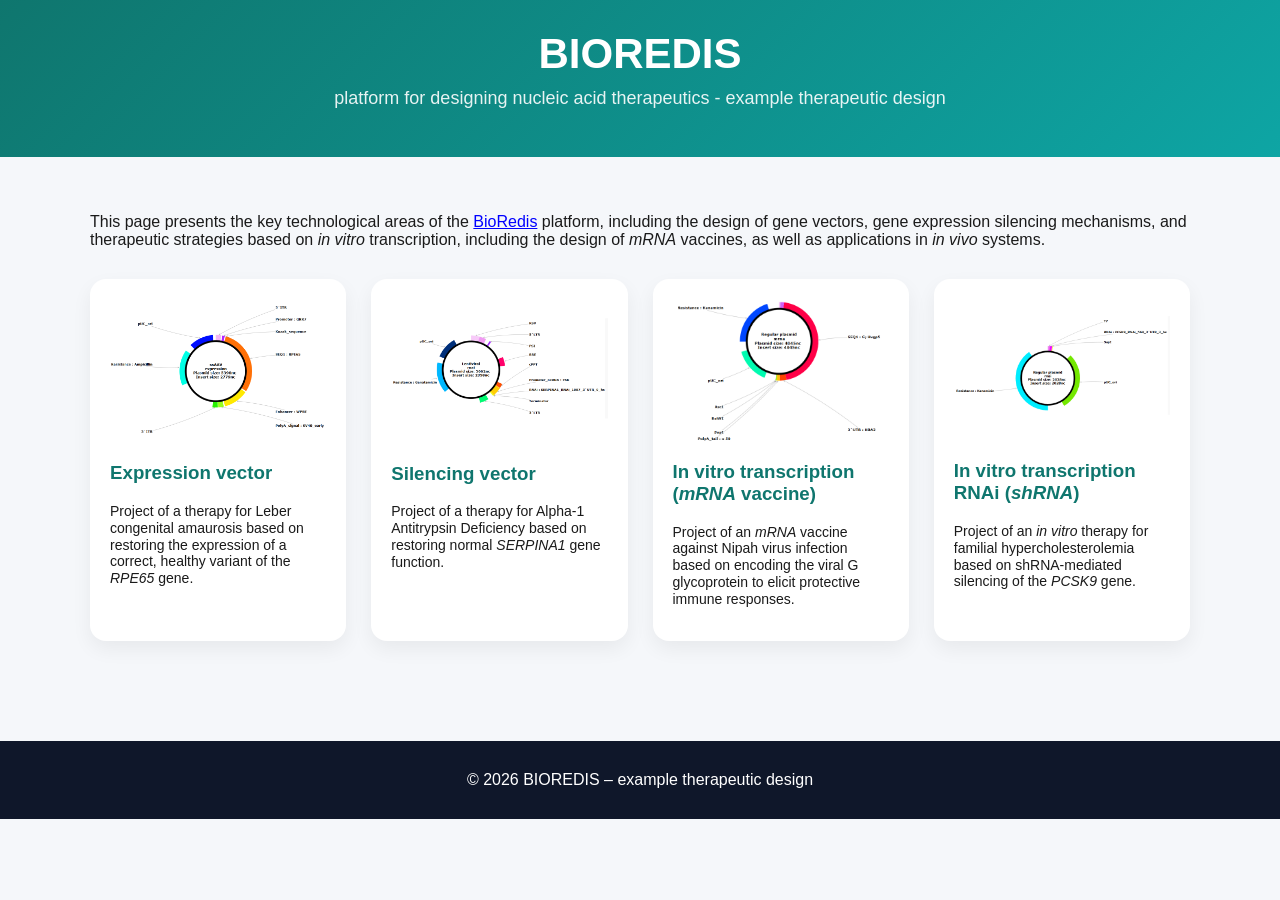
==== docs/index.html @ cbd3682c "webpage index file" ====
<!DOCTYPE html>
<html lang="pl">
<head>
  <meta charset="UTF-8" />
  <meta name="viewport" content="width=device-width, initial-scale=1.0" />
  <title>BIOREDIS – example therapeutic design</title>
  <style>
    body {
      margin: 0;
      font-family: Arial, sans-serif;
      background: #f5f7fa;
      color: #1a1a1a;
    }

    header {
      background: linear-gradient(135deg, #0f766e, #0ea5a4);
      color: white;
      padding: 30px 20px;
      text-align: center;
    }

    header h1 {
      margin: 0;
      font-size: 42px;
    }

    header p {
      font-size: 18px;
      margin-top: 10px;
      opacity: 0.9;
    }

    nav {
      display: flex;
      justify-content: center;
      gap: 20px;
      background: white;
      padding: 15px;
      box-shadow: 0 2px 8px rgba(0,0,0,0.05);
      position: sticky;
      top: 0;
      z-index: 10;
    }

    nav a {
      text-decoration: none;
      color: #0f766e;
      font-weight: bold;
    }

    .container {
      max-width: 1100px;
      margin: auto;
      padding: 40px 20px;
    }

    .grid {
      display: grid;
      grid-template-columns: repeat(auto-fit, minmax(250px, 1fr));
      gap: 25px;
      margin-top: 30px;
    }

    .card {
      background: white;
      border-radius: 16px;
      padding: 20px;
      box-shadow: 0 8px 20px rgba(0,0,0,0.06);
      transition: transform 0.2s ease, box-shadow 0.2s ease;
    }

    .card:hover {
      transform: translateY(-5px);
      box-shadow: 0 12px 28px rgba(0,0,0,0.1);
    }

    .card img {
      width: 100%;
      border-radius: 12px;
      margin-bottom: 15px;
    }

    .card h3 {
      margin-top: 0;
      color: #0f766e;
    }

    .card p {
      font-size: 14px;   
      line-height: 1.2;
    }

    footer {
      background: #0f172a;
      color: white;
      text-align: center;
      padding: 30px 20px;
      margin-top: 60px;
    }
  </style>
</head>
<body>
  <header>
    <h1>BIOREDIS</h1>
    <p>platform for designing nucleic acid therapeutics - example therapeutic design</p>

  </header>

  
  <div class="container">
    <p>
  This page presents the key technological areas of the <a href="https://rnadrug.ichb.pl/bioredis/" 
  target="_blank" style="color:blue; text-decoration:underline;">BioRedis</a> platform, including
  the design of gene vectors, gene expression silencing mechanisms, and therapeutic
  strategies based on <em>in vitro</em> transcription, including the design of <em>mRNA</em> vaccines,
  as well as applications in <em>in vivo</em> systems.
</p>

    <div class="grid">
      <div class="card" id="expression-vector">
        <img src="images/expression.bmp" alt="expression-vector" />
        <h3>Expression vector</h3>
        <p>
          Project of a therapy for Leber congenital amaurosis based on restoring the expression of a correct, healthy variant of the <em>RPE65</em> gene.
        </p>
      </div>

      <div class="card" id="silencing-vector">
        <img src="images/rnai.bmp" alt="silencing-vector" />
        <h3>Silencing vector</h3>
        <p>
          Project of a therapy for Alpha-1 Antitrypsin Deficiency based on restoring normal <em>SERPINA1</em> gene function.
        </p>
      </div>

      <div class="card" id="mrna">
        <img src="images/invitro_mrna.bmp" alt="mRNA" />
        <h3>In vitro transcription (<em>mRNA</em> vaccine)</h3>
        <p>
          Project of an <em>mRNA</em> vaccine against Nipah virus infection based on encoding the viral G glycoprotein to elicit protective immune responses.
        </p>
      </div>

      <div class="card" id="rnai">
        <img src="images/invitro_rnai.bmp" alt="RNAi" />
        <h3>In vitro transcription RNAi (<em>shRNA</em>)</h3>
        <p>
          Project of an <em>in vitro</em> therapy for familial hypercholesterolemia based on shRNA-mediated silencing of the <em>PCSK9</em> gene.
        </p>
      </div>
    </div>
  </div>

  <footer>
    © 2026 BIOREDIS – example therapeutic design
  </footer>
</body>
</html>
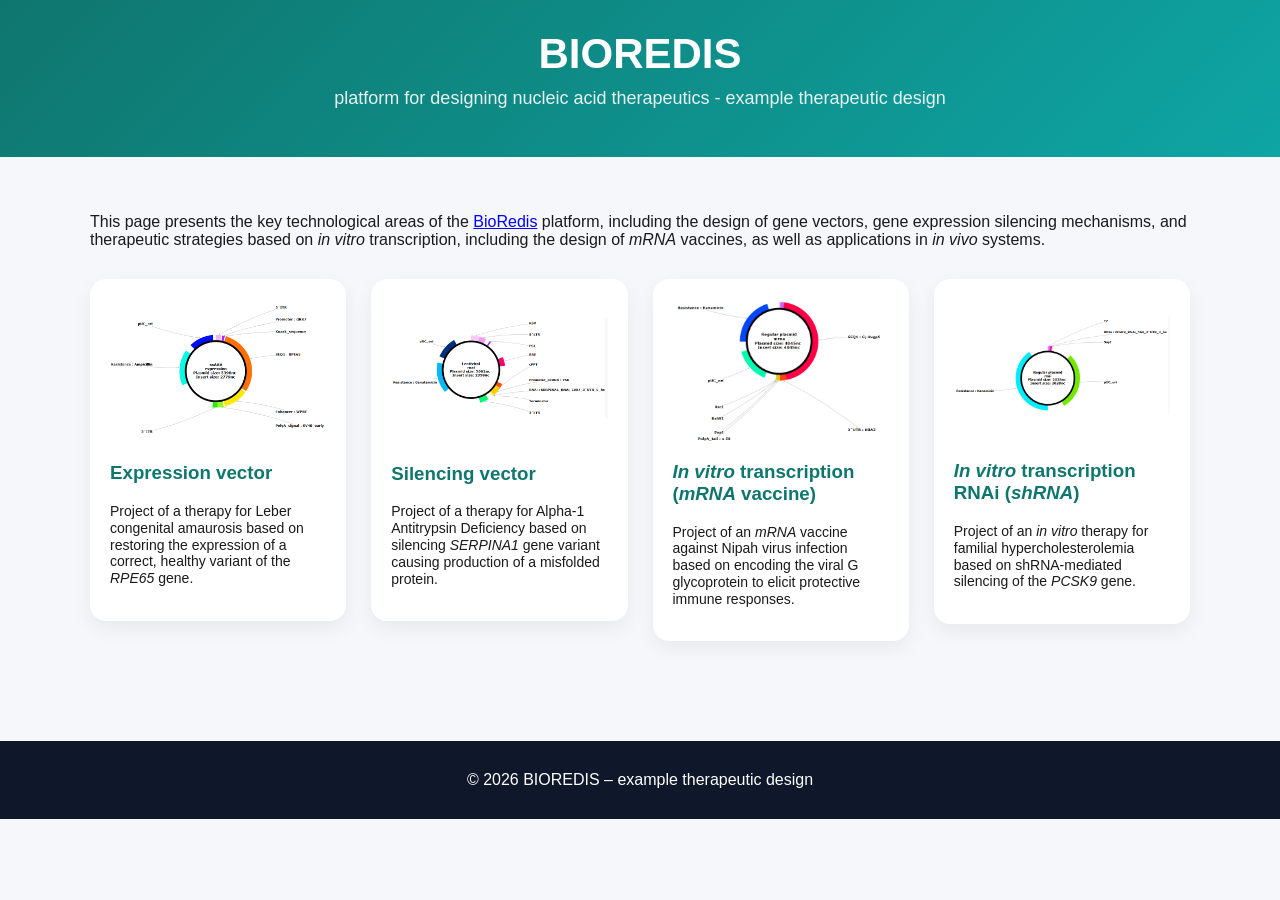
==== commit cbc9b978: "scenerio subpages" ====
--- a/docs/index.html
+++ b/docs/index.html
@@ -115,7 +115,7 @@
   strategies based on <em>in vitro</em> transcription, including the design of <em>mRNA</em> vaccines,
   as well as applications in <em>in vivo</em> systems.
 </p>
-
+  <a href="www/example_expression.html" style="text-decoration:none; color:inherit;">
     <div class="grid">
       <div class="card" id="expression-vector">
         <img src="images/expression.bmp" alt="expression-vector" />
@@ -124,30 +124,38 @@
           Project of a therapy for Leber congenital amaurosis based on restoring the expression of a correct, healthy variant of the <em>RPE65</em> gene.
         </p>
       </div>
+  </a>
 
+    <a href="www/example_rnai.html" style="text-decoration:none; color:inherit;">
       <div class="card" id="silencing-vector">
         <img src="images/rnai.bmp" alt="silencing-vector" />
         <h3>Silencing vector</h3>
         <p>
-          Project of a therapy for Alpha-1 Antitrypsin Deficiency based on restoring normal <em>SERPINA1</em> gene function.
+          Project of a therapy for Alpha-1 Antitrypsin Deficiency based on silencing <em>SERPINA1</em> gene variant causing production of a misfolded protein.
         </p>
       </div>
+    </a>
 
+    <a href="www/example_invitro_expression.html" style="text-decoration:none; color:inherit;">
       <div class="card" id="mrna">
         <img src="images/invitro_mrna.bmp" alt="mRNA" />
-        <h3>In vitro transcription (<em>mRNA</em> vaccine)</h3>
+        <h3><em>In vitro</em> transcription (<em>mRNA</em> vaccine)</h3>
         <p>
           Project of an <em>mRNA</em> vaccine against Nipah virus infection based on encoding the viral G glycoprotein to elicit protective immune responses.
         </p>
       </div>
+    </a>
 
+    <a href="www/example_invitro_rnai.html" style="text-decoration:none; color:inherit;">
       <div class="card" id="rnai">
         <img src="images/invitro_rnai.bmp" alt="RNAi" />
-        <h3>In vitro transcription RNAi (<em>shRNA</em>)</h3>
+        <h3><em>In vitro</em> transcription RNAi (<em>shRNA</em>)</h3>
         <p>
           Project of an <em>in vitro</em> therapy for familial hypercholesterolemia based on shRNA-mediated silencing of the <em>PCSK9</em> gene.
         </p>
       </div>
+    </a>
+
     </div>
   </div>
 
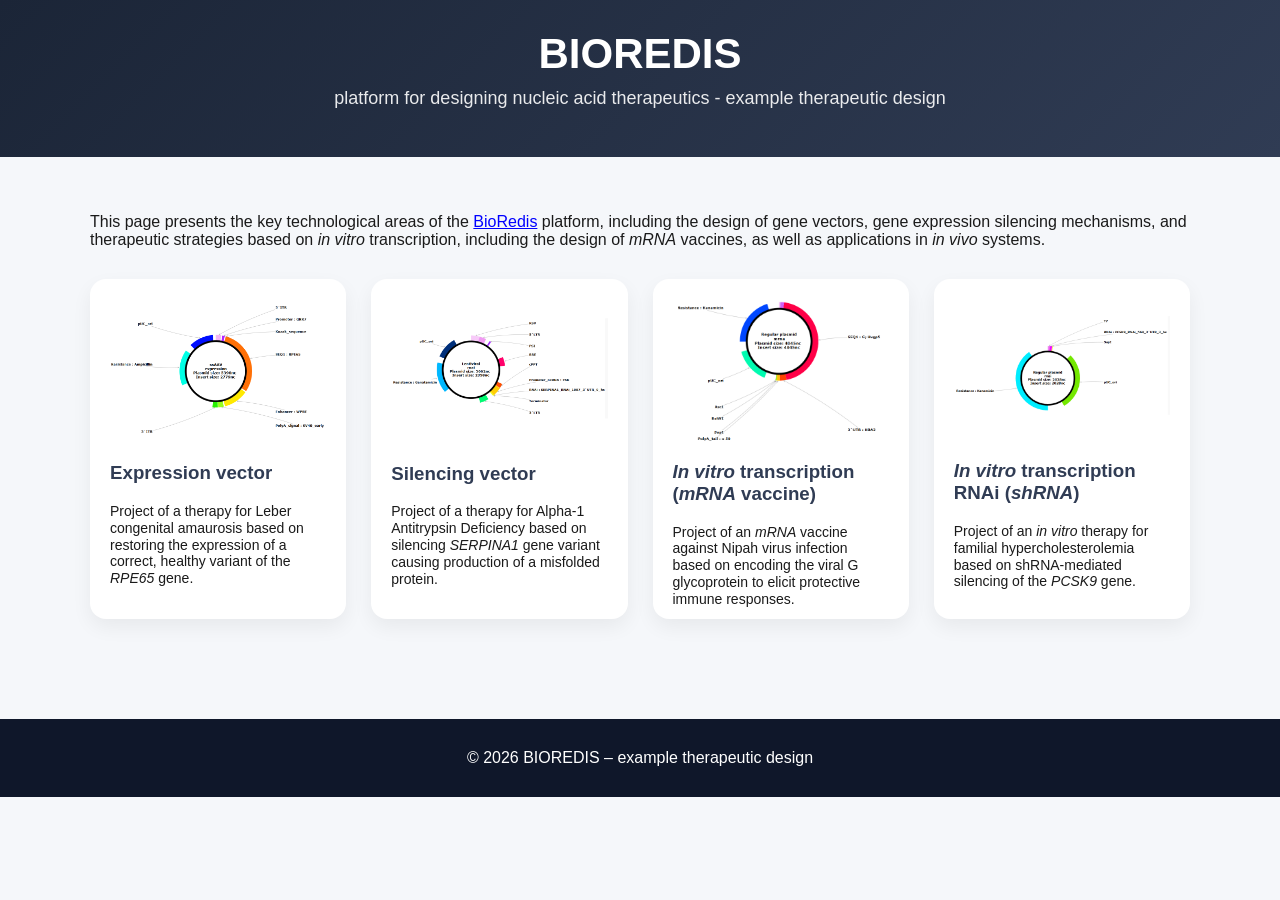
==== commit 07dd683b: "update" ====
--- a/docs/index.html
+++ b/docs/index.html
@@ -13,7 +13,7 @@
     }
 
     header {
-      background: linear-gradient(135deg, #0f766e, #0ea5a4);
+      background: linear-gradient(135deg, #1b2537, #303c54);
       color: white;
       padding: 30px 20px;
       text-align: center;
@@ -44,7 +44,7 @@
 
     nav a {
       text-decoration: none;
-      color: #0f766e;
+      color: #303c54;
       font-weight: bold;
     }
 
@@ -67,6 +67,7 @@
       padding: 20px;
       box-shadow: 0 8px 20px rgba(0,0,0,0.06);
       transition: transform 0.2s ease, box-shadow 0.2s ease;
+      height: 300px
     }
 
     .card:hover {
@@ -82,7 +83,7 @@
 
     .card h3 {
       margin-top: 0;
-      color: #0f766e;
+      color: #303c54;
     }
 
     .card p {
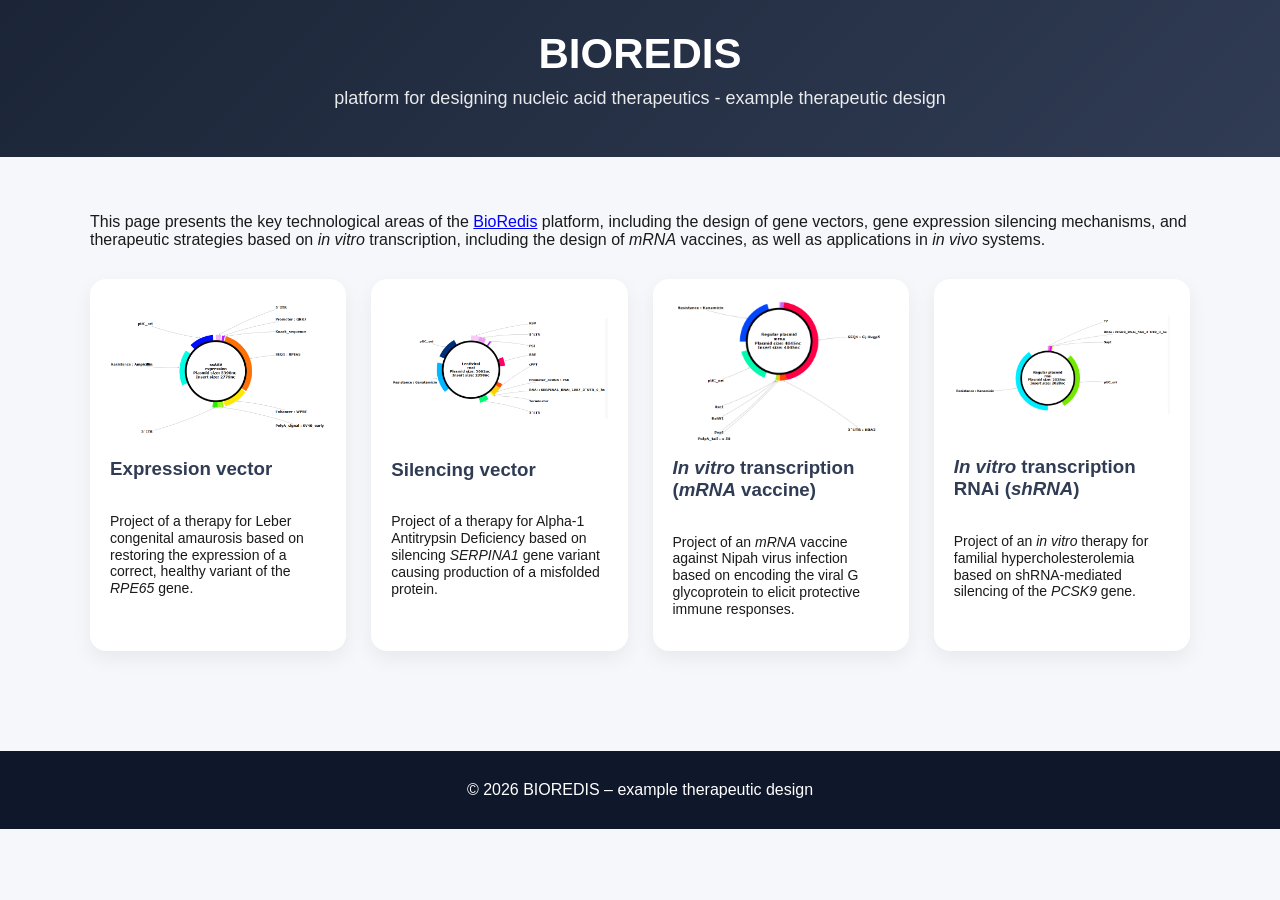
==== commit a5678e7e: "update mobile layout" ====
--- a/docs/index.html
+++ b/docs/index.html
@@ -65,9 +65,29 @@
       background: white;
       border-radius: 16px;
       padding: 20px;
-      box-shadow: 0 8px 20px rgba(0,0,0,0.06);
+      box-shadow: 0 8px 20px rgba(0, 0, 0, 0.06);
       transition: transform 0.2s ease, box-shadow 0.2s ease;
-      height: 300px
+      
+      height: 100%;      
+      display: flex;    
+      flex-direction: column;
+      box-sizing: border-box; 
+    }
+
+    .grid a {
+      display: block;
+      text-decoration: none;
+      color: inherit;
+    }
+
+    @media (max-width: 600px) {
+      header h1 {
+        font-size: 28px;
+      }
+
+      .card {
+        padding: 15px;
+      }
     }
 
     .card:hover {
@@ -116,8 +136,10 @@
   strategies based on <em>in vitro</em> transcription, including the design of <em>mRNA</em> vaccines,
   as well as applications in <em>in vivo</em> systems.
 </p>
+
+  <div class="grid">
+
   <a href="www/example_expression.html" style="text-decoration:none; color:inherit;">
-    <div class="grid">
       <div class="card" id="expression-vector">
         <img src="images/expression.bmp" alt="expression-vector" />
         <h3>Expression vector</h3>
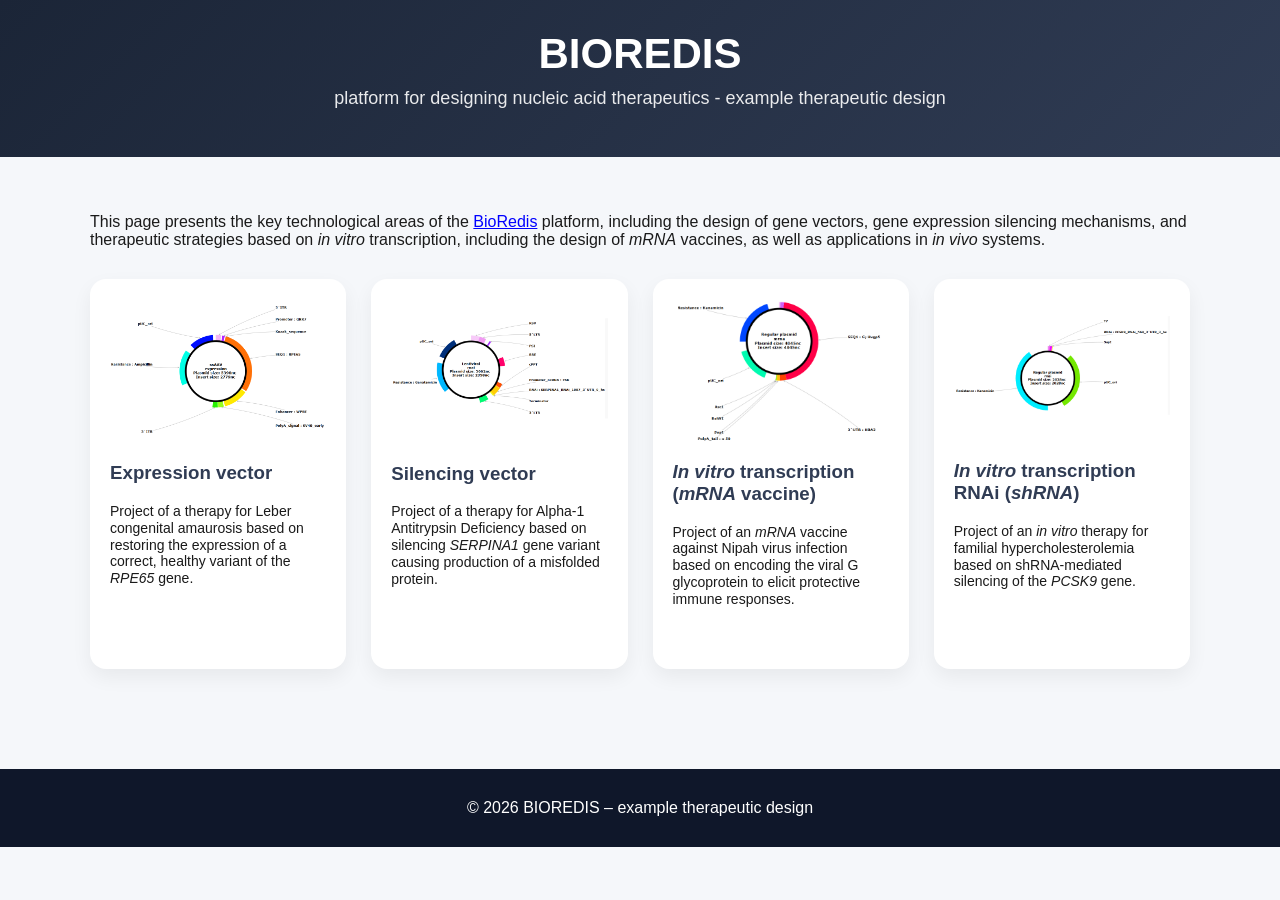
==== commit d8f34f7c: "update mobile layout" ====
--- a/docs/index.html
+++ b/docs/index.html
@@ -65,19 +65,9 @@
       background: white;
       border-radius: 16px;
       padding: 20px;
-      box-shadow: 0 8px 20px rgba(0, 0, 0, 0.06);
+      box-shadow: 0 8px 20px rgba(0,0,0,0.06);
       transition: transform 0.2s ease, box-shadow 0.2s ease;
-      
-      height: 100%;      
-      display: flex;    
-      flex-direction: column;
-      box-sizing: border-box; 
-    }
-
-    .grid a {
-      display: block;
-      text-decoration: none;
-      color: inherit;
+      height: 350px
     }
 
     @media (max-width: 600px) {
@@ -87,6 +77,7 @@
 
       .card {
         padding: 15px;
+        min-height: auto;
       }
     }
 
